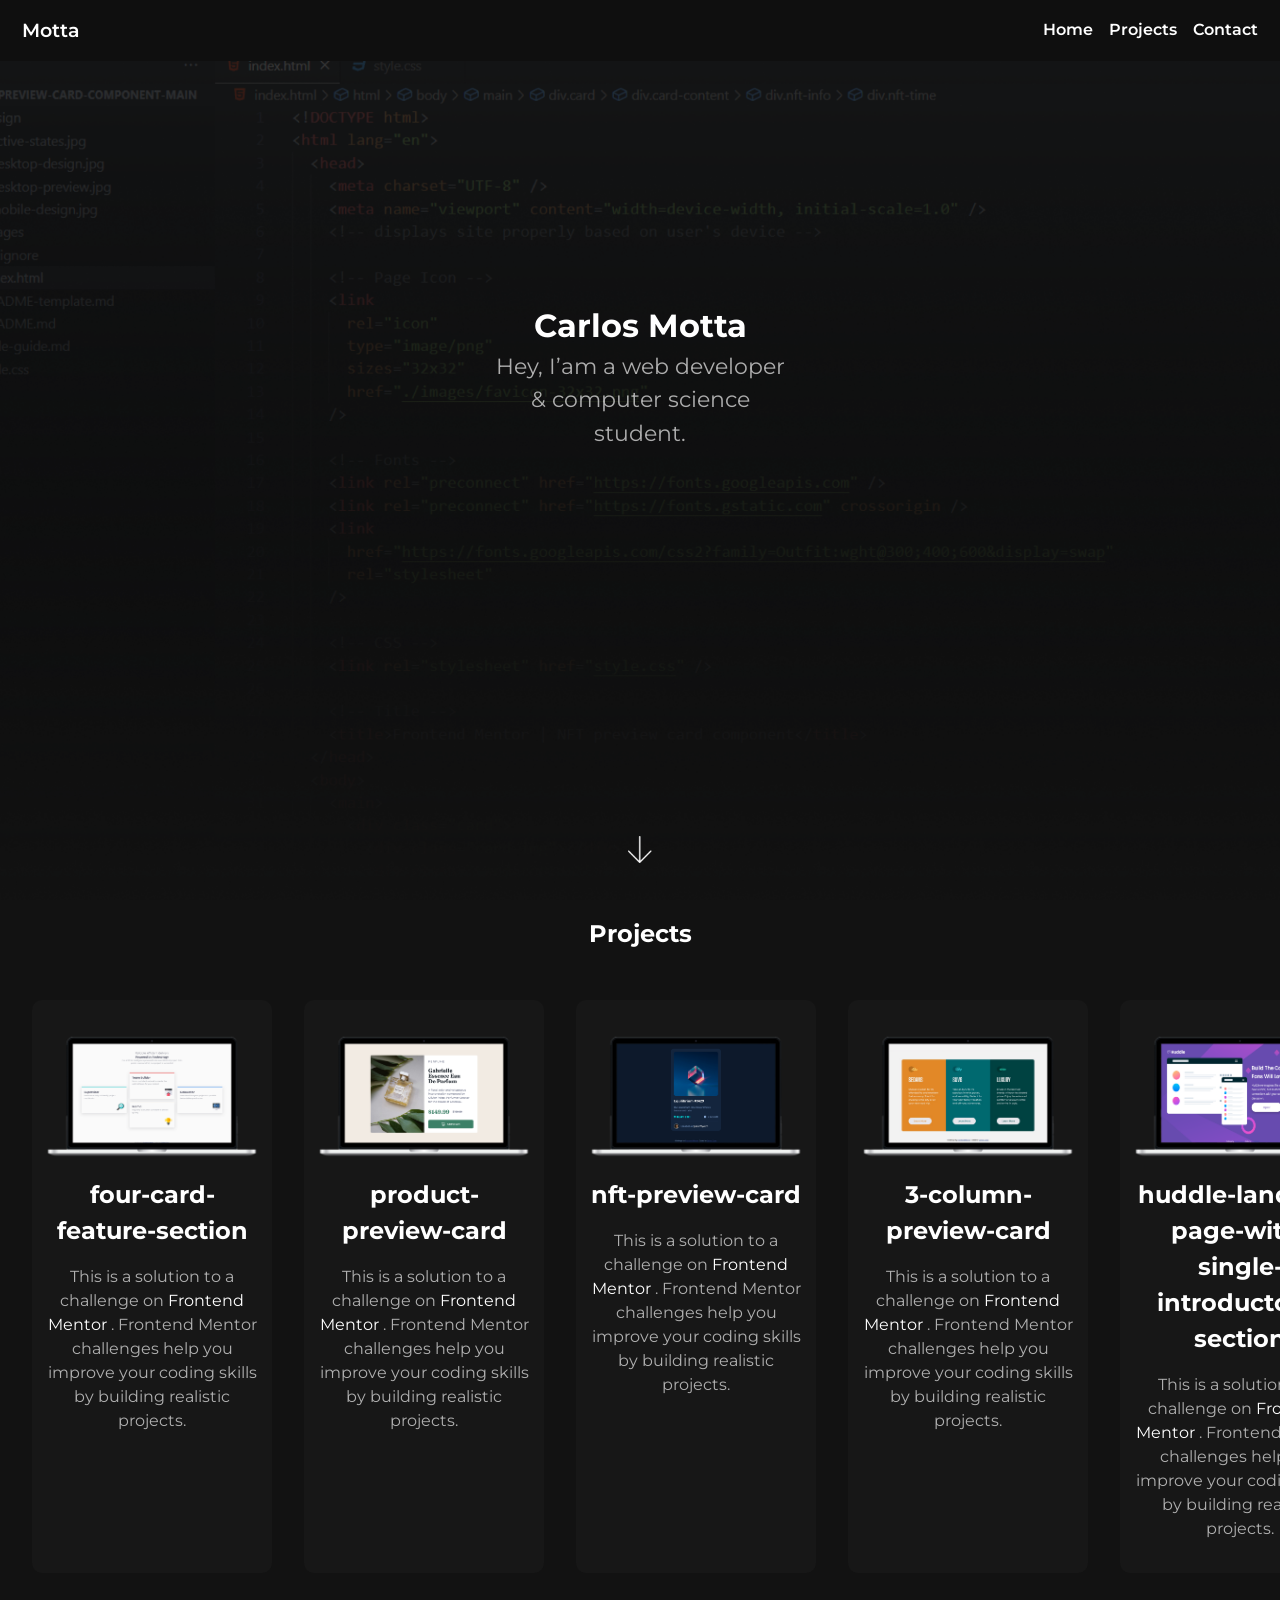
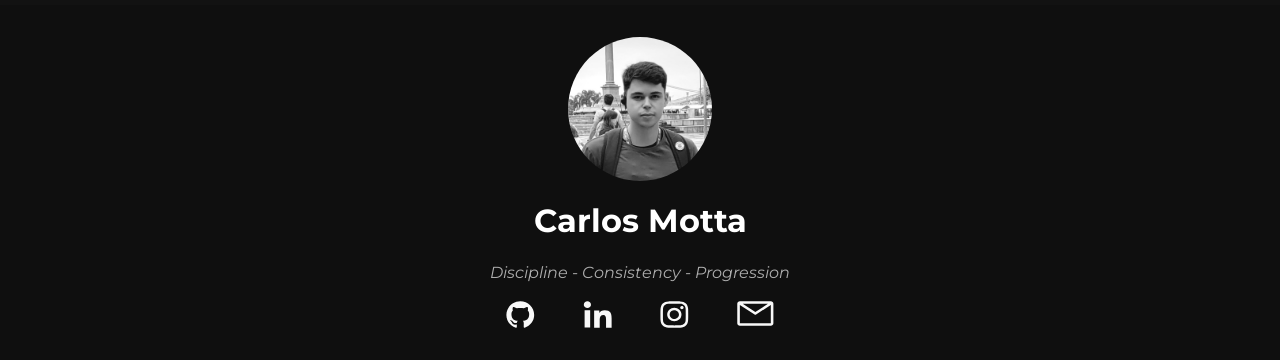
==== index.html @ be6790cb "Add files via upload" ====
<!DOCTYPE html>
<html lang="en">
  <head>
    <meta charset="UTF-8" />
    <meta http-equiv="X-UA-Compatible" content="IE=edge" />
    <meta name="viewport" content="width=device-width, initial-scale=1.0" />
    <title>Carlos Cezar</title>
    <link rel="stylesheet" href="style.css" />
    <link rel="preconnect" href="https://fonts.googleapis.com" />
    <link rel="preconnect" href="https://fonts.gstatic.com" crossorigin />
    <link
      href="https://fonts.googleapis.com/css2?family=Montserrat:ital,wght@0,400;0,500;0,600;0,700;1,300&display=swap"
      rel="stylesheet"
    />
    <script defer src="app.js"></script>
  </head>
  <body>
    <main>
      <!-- Navbar -->
      <nav class="navbar">
        <div class="navbar__logo"><a href="#">Motta</a></div>

        <div class="navbar__drop-down">
          <button class="navbar__drop-down--toggle" href="#">
            <img
              id="navbar__drop-down--toggle"
              src="images/bx_menu.png"
              alt=""
            />
          </button>

          <div data-visible="false" class="navbar__drop-down--menu">
            <a class="navbar__dd--btn" href="#hero">Home</a
            ><a class="navbar__dd--btn" href="#projects">Projects</a
            ><a class="navbar__dd--btn" href="#contact">Contact</a>
          </div>
        </div>

        <div class="navbar__btns">
          <a href="#hero">Home</a>
          <a href="#projects">Projects</a>
          <a href="#contact">Contact</a>
        </div>
      </nav>

      <!-- Hero -->
      <div id="hero" class="hero">
        <div class="hero__text">
          <h1>Carlos Motta</h1>
          <p>Hey, I’am a web developer & computer science student.</p>
        </div>
        <div class="hero__btn">
          <a href="#projects">
            <img src="images/Arrow.png" alt="" />
          </a>
        </div>
      </div>

      <!-- Projects -->
      <section class="projects" id="projects">
        <h1>Projects</h1>
        <div class="projects__scroller">
          <div class="projects__scroller--card">
            <img src="images/projects/four-card-feature-section.png" alt="" />
            <h2>
              <a
                href="https://github.com/Carlos-Cezar/fem-four-card-feature-section-master"
                target="_blank"
                >four-card-feature-section</a
              >
            </h2>
            <p>
              This is a solution to a challenge on
              <a href="https://www.frontendmentor.io/home" target="_blank"
                >Frontend Mentor</a
              >
              . Frontend Mentor challenges help you improve your coding skills
              by building realistic projects.
            </p>
          </div>

          <div class="projects__scroller--card">
            <img src="images/projects/product-preview-card.png" alt="" />
            <h2>
              <a
                href="https://github.com/Carlos-Cezar/fem-product-preview-card-component-main"
                target="_blank"
                >product-preview-card</a
              >
            </h2>
            <p>
              This is a solution to a challenge on
              <a href="https://www.frontendmentor.io/home" target="_blank"
                >Frontend Mentor</a
              >
              . Frontend Mentor challenges help you improve your coding skills
              by building realistic projects.
            </p>
          </div>

          <div class="projects__scroller--card">
            <img src="images/projects/nft-preview-card.png" alt="" />
            <h2>
              <a
                href="https://github.com/Carlos-Cezar/fem-nft-preview-card-component"
                target="_blank"
                >nft-preview-card</a
              >
            </h2>
            <p>
              This is a solution to a challenge on
              <a href="https://www.frontendmentor.io/home" target="_blank"
                >Frontend Mentor</a
              >
              . Frontend Mentor challenges help you improve your coding skills
              by building realistic projects.
            </p>
          </div>

          <div class="projects__scroller--card">
            <img src="images/projects/3-column-preview-card.png" alt="" />
            <h2>
              <a
                href="https://github.com/Carlos-Cezar/fem-3-column-preview-card-component-main"
                target="_blank"
                >3-column-preview-card</a
              >
            </h2>
            <p>
              This is a solution to a challenge on
              <a href="https://www.frontendmentor.io/home" target="_blank"
                >Frontend Mentor</a
              >
              . Frontend Mentor challenges help you improve your coding skills
              by building realistic projects.
            </p>
          </div>

          <div class="projects__scroller--card">
            <img
              src="images/projects/huddle-landing-page-with-single-introductory-section.png"
              alt=""
            />
            <h2>
              <a
                href="https://github.com/Carlos-Cezar/fem-huddle-landing-page-with-single-introductory-section-master"
                target="_blank"
                >huddle-landing-page-with-single-introductory-section</a
              >
            </h2>
            <p>
              This is a solution to a challenge on
              <a href="https://www.frontendmentor.io/home" target="_blank"
                >Frontend Mentor</a
              >
              . Frontend Mentor challenges help you improve your coding skills
              by building realistic projects.
            </p>
          </div>
        </div>
      </section>

      <!-- footer -->
      <footer id="contact">
        <img class="profile-picture" src="images/profile-picture.png" alt="" />
        <h1>Carlos Motta</h1>
        <p>Discipline - Consistency - Progression</p>
        <div class="footer__contacts">
          <a href="https://github.com/Carlos-Cezar" target="_blank"
            ><img src="images/Github.svg" alt="" /></a
          ><a
            href="https://www.linkedin.com/in/carlos-cezar-90567b172/"
            target="_blank"
            ><img src="images/linkedin.svg" alt="" /></a
          ><a href="https://www.instagram.com/motta.2k/" target="_blank"
            ><img src="images/instagram.svg" alt="" /></a
          ><a href="#contact"
            ><img id="email" src="images/email.svg" alt=""
          /></a>
        </div>
      </footer>
    </main>
  </body>
</html>
---- style.css ----
:root {
  --ff: "Montserrat", sans-serif;

  --clr-100: #ffff;
  --clr-200: hsla(0, 0%, 100%, 0.66);

  --clr-700: #1e1e1e;
  --clr-900: hsla(0, 0%, 6%, 1);
  --clr-bg: hsla(0, 0%, 7%, 1);
  --clr-secondary-bg: hsla(0, 0%, 9%, 1);
  --fw-italic: 300;
  --fw-regular: 400;
  --fw-semi-bold: 600;
  --fw-bold: 700;
}

/* Box sizing rules */
*,
*::before,
*::after {
  box-sizing: border-box;
}

/* Remove default margin */
* {
  margin: 0;
  padding: 0;
}

/* Remove list styles on ul, ol elements with a list role, which suggests default styling will be removed */
ul[role="list"],
ol[role="list"] {
  list-style: none;
}

/* Set core root defaults */
html:focus-within {
  scroll-behavior: smooth;
}

html,
body {
  height: 100%;
}

/* Set core body defaults */
body {
  text-rendering: optimizeSpeed;
  line-height: 1.5;
}

/* A elements that don't have a class get default styles */
a:not([class]) {
  text-decoration-skip-ink: auto;
  text-decoration: none;
}

/* Make images easier to work with */
img,
picture {
  max-width: 100%;
  display: block;
}

/* Inherit fonts for inputs and buttons */
input,
button,
textarea,
select {
  font: inherit;
}

/* Remove all animations, transitions and smooth scroll for people that prefer not to see them */
@media (prefers-reduced-motion: reduce) {
  html:focus-within {
    scroll-behavior: auto;
  }

  *,
  *::before,
  *::after {
    animation-duration: 0.01ms !important;
    animation-iteration-count: 1 !important;
    transition-duration: 0.01ms !important;
    scroll-behavior: auto !important;
  }
}

/* CSS Reset above */

button {
  border: none;
  outline: none;
  background-color: transparent;
  display: flex;
}

body {
  font-family: var(--ff);
  font-weight: var(--fw-regular);
  background-color: var(--clr-bg);
  color: var(--clr-100);
}

main {
  display: flex;
  flex-direction: column;
}

a {
  color: var(--clr-100);
}

p {
  color: var(--clr-200);
}

/* Navbar */

.navbar {
  display: flex;
  justify-content: space-between;
  position: fixed;
  width: 100vw;
  background-color: var(--clr-900);
  align-items: center;
  padding: 1rem 1.4rem;
  z-index: 9999;
}

.navbar a {
  font-weight: var(--fw-semi-bold);
}

.navbar__logo {
  font-size: 1.2rem;
  font-weight: var(--fw-bold);
  z-index: 9999;
}

.navbar__btns {
  display: none;
}

.navbar__dd--btn {
  text-decoration: none;
}

.navbar__drop-down img {
  aspect-ratio: 1/1;
  height: 30px;
}

.navbar__drop-down--toggle img {
  z-index: 9999;
}

.navbar__drop-down--menu {
  position: fixed;
  background-color: hsl(0 0% 0% / 0.9);
  z-index: 1000;
  inset: 0;
  backdrop-filter: blur(0.2rem);
  display: flex;
  flex-direction: column;
  align-items: center;
  justify-content: center;
  gap: 1.5rem;
  transform: translateY(-100%);
  transition: transform 400ms ease-in-out;
}

.navbar__drop-down--menu[data-visible="true"] {
  transform: translateY(0%);
}

.navbar__drop-down--menu a {
  font-size: 1.5rem;
  transform: translateY(-20vh);
}

/* Hero */

.hero {
  height: 100vh;
  background-image: url(images/hero-image.png);
  background-size: cover;
  background-position-x: 30%;
  background-position-y: 1rem;
  background-repeat: no-repeat;
  display: flex;
  flex-direction: column;
  align-items: center;
  justify-content: center;
  text-align: center;
}

.hero__text {
  /* position: relative; */
  transform: translateY(-50%);
}

.hero__text p {
  font-size: 1.4rem;
  max-width: 20ch;
}

.hero__btn {
  position: absolute;
  bottom: 2.5rem;
  aspect-ratio: 1/1;
  height: 1.5rem;
}

/* Projects */

.projects {
  display: flex;
  flex-direction: column;
  text-align: center;
  gap: 1rem;
  padding-top: 1rem;
}

.projects__scroller {
  overflow: auto;
  display: grid;
  grid-auto-flow: column;
  grid-auto-columns: 1fr;
  overscroll-behavior-inline: contain;
  padding: 2rem;
  gap: 2rem;
}

.projects__scroller::-webkit-scrollbar {
  display: none;
}

.projects__scroller--card {
  background-color: var(--clr-secondary-bg);
  padding: 2rem 0.7rem;
  display: flex;
  flex-direction: column;
  min-width: 15rem;
  max-height: 70vh;
  border-radius: 10px;
  gap: 1rem;
}

.projects__scroller--card img {
}

/* Footer */

footer {
  padding: 2rem;
  background-color: var(--clr-900);
  display: flex;
  flex-direction: column;
  text-align: center;
  align-items: center;
  gap: 1rem;
}

.profile-picture {
  border-radius: 50%;
  aspect-ratio: 1/1;
  height: 9rem;
}

footer p {
  font-style: italic;
  min-width: 28ch;
}

.footer__contacts {
  width: 80vw;
  display: flex;
  justify-content: center;
  gap: 3rem;
}

@media only screen and (min-width: 768px) {
  .navbar__drop-down {
    display: none;
  }

  .navbar__btns {
    display: flex;
    flex-direction: row;
    gap: 1rem;
  }
}
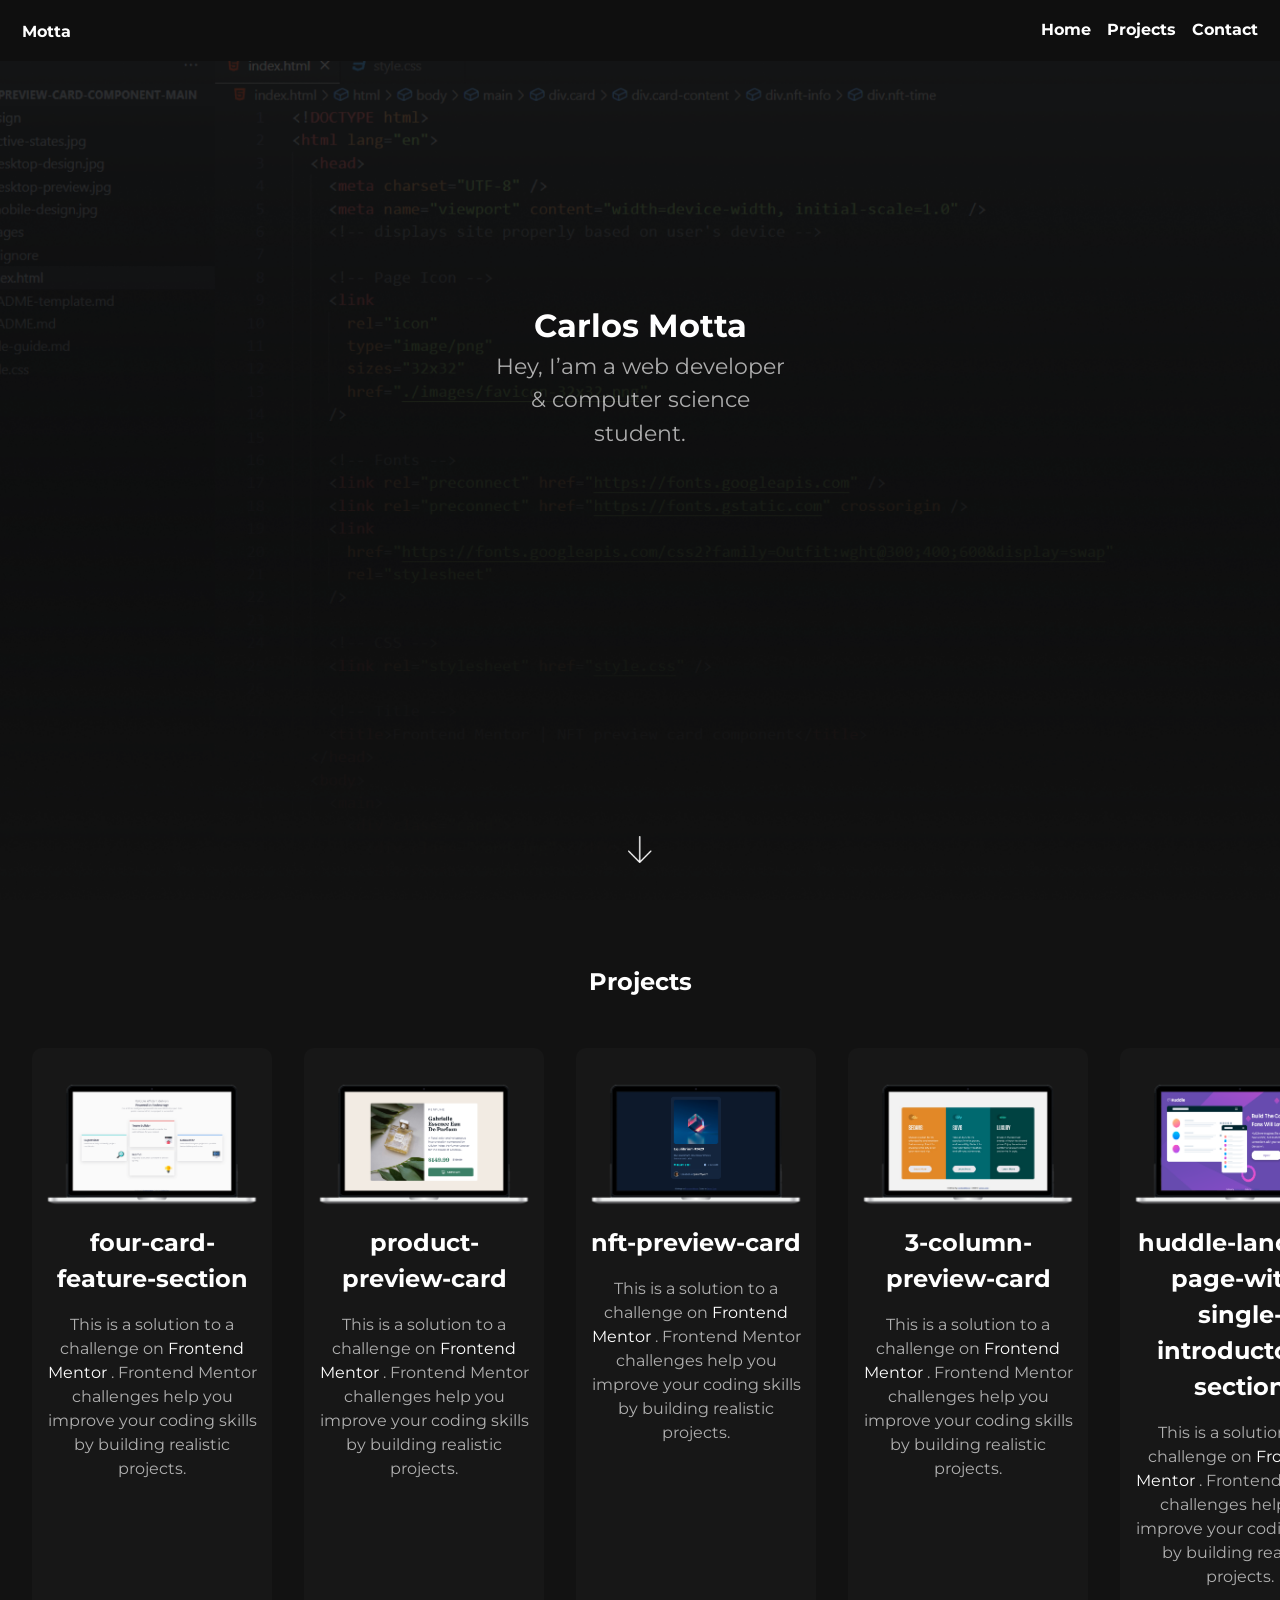
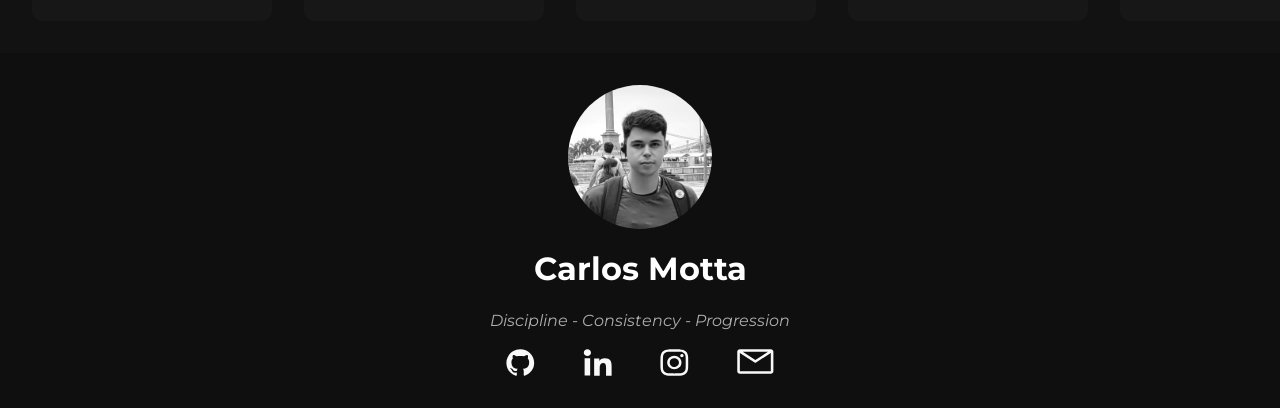
==== commit 391666fa: "Navbar updated" ====
--- a/index.html
+++ b/index.html
@@ -37,9 +37,9 @@
         </div>
 
         <div class="navbar__btns">
-          <a href="#hero">Home</a>
-          <a href="#projects">Projects</a>
-          <a href="#contact">Contact</a>
+          <a class="hover-animation" href="#hero">Home</a>
+          <a class="hover-animation" href="#projects">Projects</a>
+          <a class="hover-animation" href="#contact">Contact</a>
         </div>
       </nav>
 
--- a/style.css
+++ b/style.css
@@ -129,7 +129,8 @@
 }
 
 .navbar a {
-  font-weight: var(--fw-semi-bold);
+  font-size: 1rem;
+  font-weight: var(--fw-bold);
 }
 
 .navbar__logo {
@@ -140,6 +141,29 @@
 
 .navbar__btns {
   display: none;
+}
+
+.hover-animation {
+  text-decoration: none;
+  position: relative;
+  color: var(--clr-100);
+}
+
+.hover-animation::after {
+  content: "";
+  position: absolute;
+  width: 100%;
+  height: 0.1rem;
+  bottom: 0;
+  left: 0;
+  background-color: var(--clr-100);
+  transform-origin: center;
+  transition: transform 0.3s ease-out;
+  transform: scaleX(0);
+}
+
+.hover-animation:hover::after {
+  transform: scaleX(1);
 }
 
 .navbar__dd--btn {
@@ -219,7 +243,7 @@
   flex-direction: column;
   text-align: center;
   gap: 1rem;
-  padding-top: 1rem;
+  padding-top: 4rem;
 }
 
 .projects__scroller {
